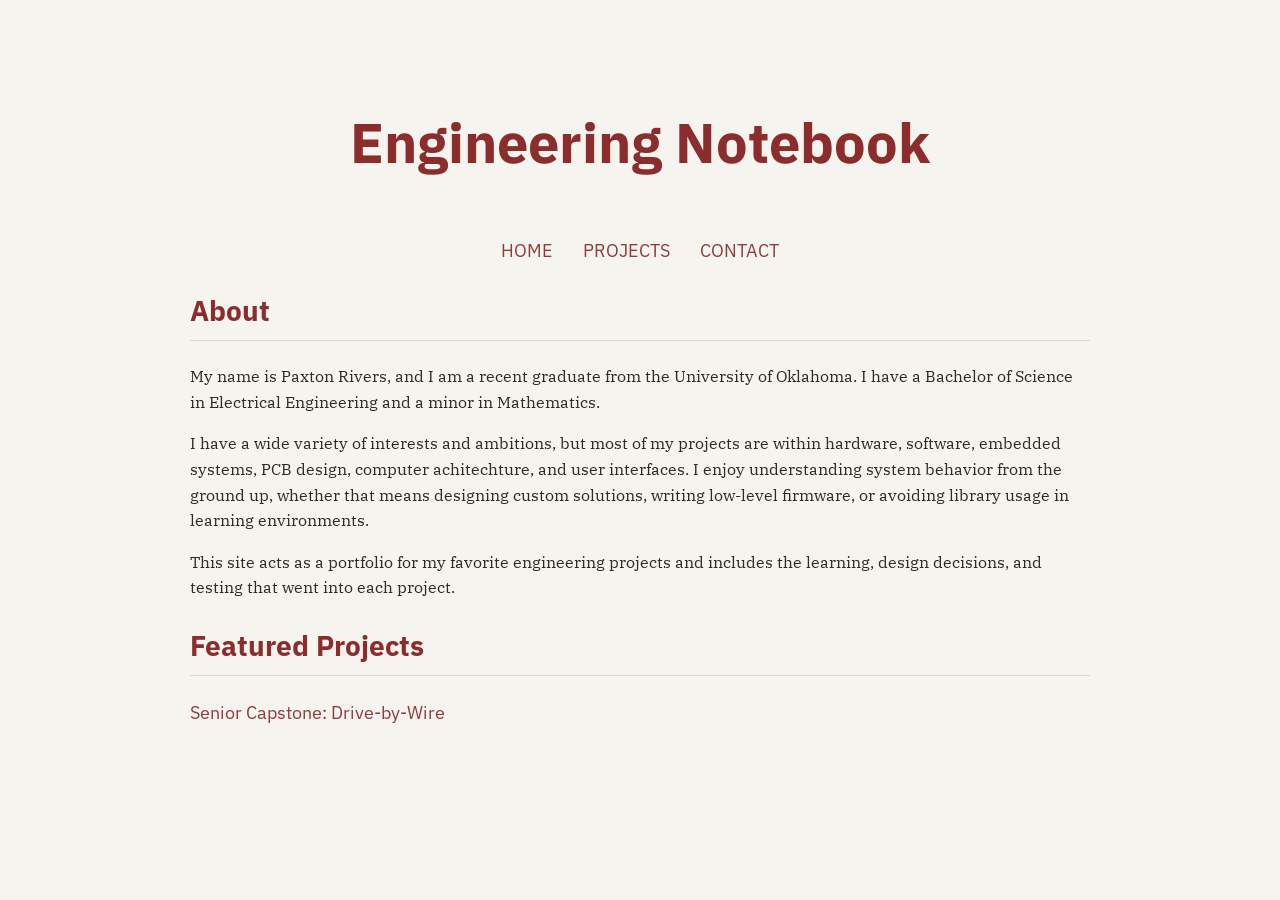
==== docs/index.html @ d84b8b8c "Add files via upload" ====
<!DOCTYPE html>
<html lang="en">
<head>
    <meta charset="UTF-8">
    <meta name="viewport" content="width=device-width, initial-scale=1.0">
    <title>Paxton's Engineering Portfolio</title>
    <link rel="stylesheet" href="styles.css">
</head>

<body>
    <header>
        <h1>Engineering Notebook</h1>

        <nav>
            <a href="index.html">HOME </a>
            <a href="projects.html">PROJECTS</a>
            <a href="contact.html">CONTACT</a>
        </nav>
    </header>

    <main>
        <section>
            <h2>About</h2>

            <p>
                My name is Paxton Rivers, and I am a recent graduate from the University of Oklahoma. I have a Bachelor of 
                Science in Electrical Engineering and a minor in Mathematics.
            </p>

             <p>
                I have a wide variety of interests and ambitions, but most of my projects are within hardware, software, embedded systems, PCB design,
                computer achitechture, and user interfaces. I enjoy understanding system behavior from the ground up, whether that means designing custom solutions,
                writing low-level firmware, or avoiding library usage in learning environments.
            </p>

            <p>
                This site acts as a portfolio for my favorite engineering projects and includes the learning, design decisions,
                 and testing that went into each project.
            </p>
        </section>

        <section>
            <h2>Featured Projects</h2>

            <article class="project-card">
                <p class="project-title">
                    <a href="drive-by-wire.html">Senior Capstone: Drive-by-Wire</a>
                </p>
            </article>

          
        </section>



    </main>
</body>
</html>
---- docs/styles.css ----
@import url('https://fonts.googleapis.com/css2?family=IBM+Plex+Sans:wght@300;400;500;700&family=IBM+Plex+Serif:wght@300;400;500;700&display=swap');

body {
    /* Page */
    background-color: #F6F4EE;
    color: #2B2B2B;

    /* Layout */
    max-width: 900px;
    margin: 40px auto;
    padding: 20px;

    /* Typography */
    font-family: IBM Plex Serif;
    line-height: 1.6;
    font-size: 16px;
}

/* Main Title */
h1 {

	font-family: IBM Plex Sans;
    color: #8C2D2D;
    text-align: center;
    margin-bottom: 50px;
    font-size: 56px;
}

/* Section Titles */
h2 {
	font-family: IBM Plex Sans;
    color: #8C2D2D;
    border-bottom: 1px solid #D9D9D9;
    padding-bottom: 6px;
    font-size: 28px;

}

/* Links */
a {
	font-family: IBM Plex Sans;
    color: #8F3B3B;
    text-decoration: none;
    font-size: 18px;
}

a:hover {
	font-family: IBM Plex Sans;
    color: #5878A8;
    font-size: 18px;
}

/* Horizontal Lines */
hr {
    border: none;
    border-top: 1px solid #CFCFCF;
}

nav {

    display: flex;
    justify-content: center;
    gap: 30px;

}

pre {

    width: fit-content;
    margin: 30px auto;

}

figure {
    text-align: center;
    margin: 30px 0;
}

figure img {
    max-width: 100%;
    width: auto;    /* or whatever size you prefer */
    height: auto;
}

figcaption {
    margin-top: 0px;
    font-style: italic;
    font-size: 0.9rem;
}
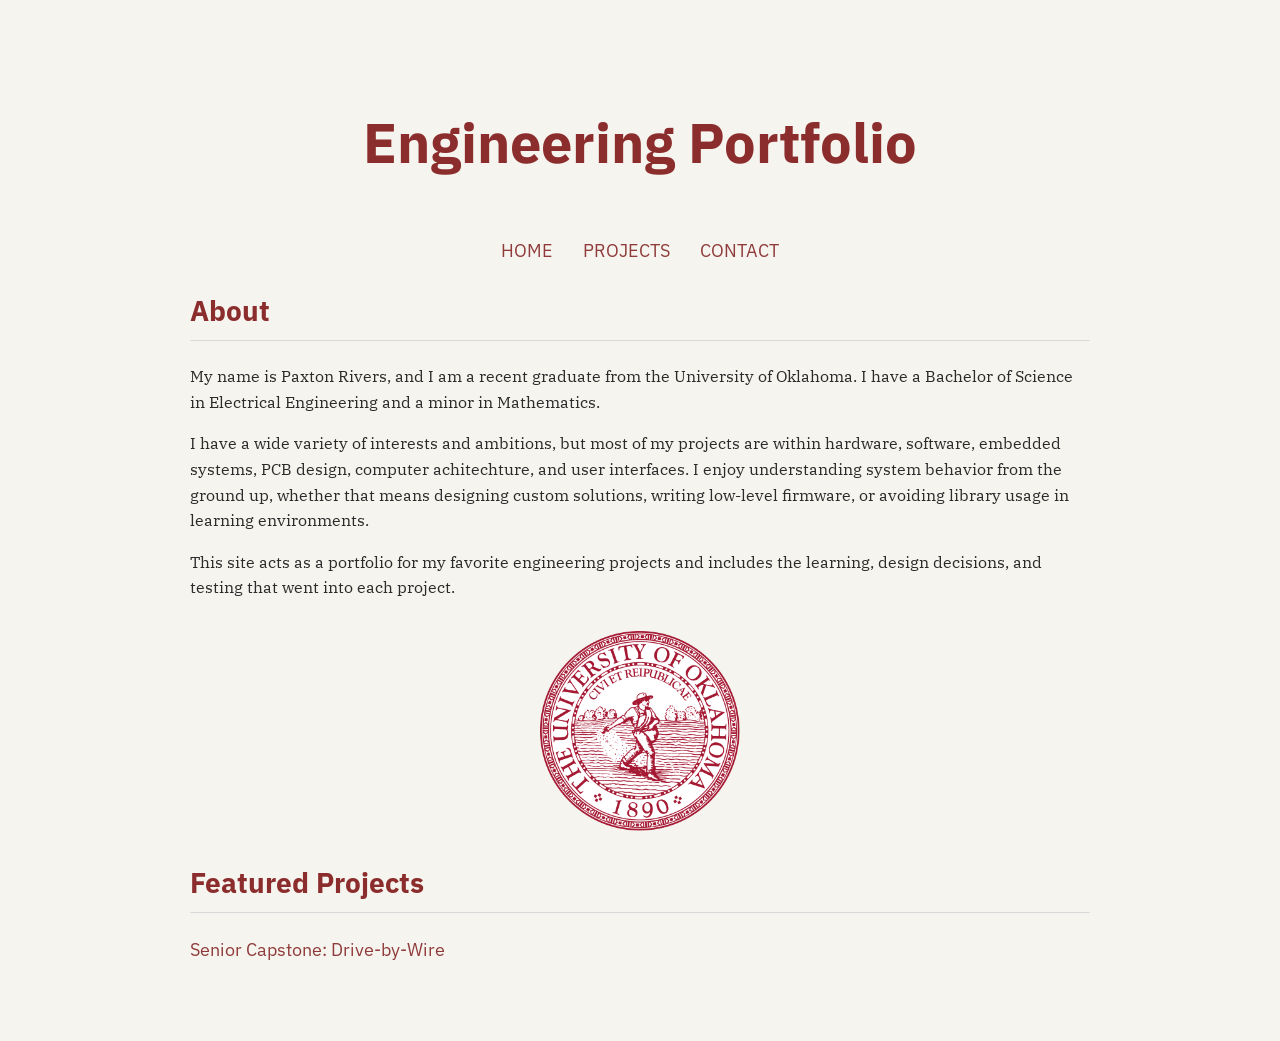
==== commit 2266f623: "Add files via upload" ====
--- a/docs/index.html
+++ b/docs/index.html
@@ -9,7 +9,7 @@
 
 <body>
     <header>
-        <h1>Engineering Notebook</h1>
+        <h1>Engineering Portfolio</h1>
 
         <nav>
             <a href="index.html">HOME </a>
@@ -20,6 +20,10 @@
 
     <main>
         <section>
+
+       
+
+     
             <h2>About</h2>
 
             <p>
@@ -37,6 +41,7 @@
                 This site acts as a portfolio for my favorite engineering projects and includes the learning, design decisions,
                  and testing that went into each project.
             </p>
+            <img src="images/ou-seal.png" alt="Seal" class="seal">
         </section>
 
         <section>
@@ -44,7 +49,7 @@
 
             <article class="project-card">
                 <p class="project-title">
-                    <a href="drive-by-wire.html">Senior Capstone: Drive-by-Wire</a>
+                    <a href="dbw.html">Senior Capstone: Drive-by-Wire</a>
                 </p>
             </article>
 
--- a/docs/styles.css
+++ b/docs/styles.css
@@ -87,3 +87,11 @@
     font-style: italic;
     font-size: 0.9rem;
 }
+
+.seal {
+	display: block;
+    width: 200px;
+    height: auto;
+    margin: 30px auto;
+
+}
